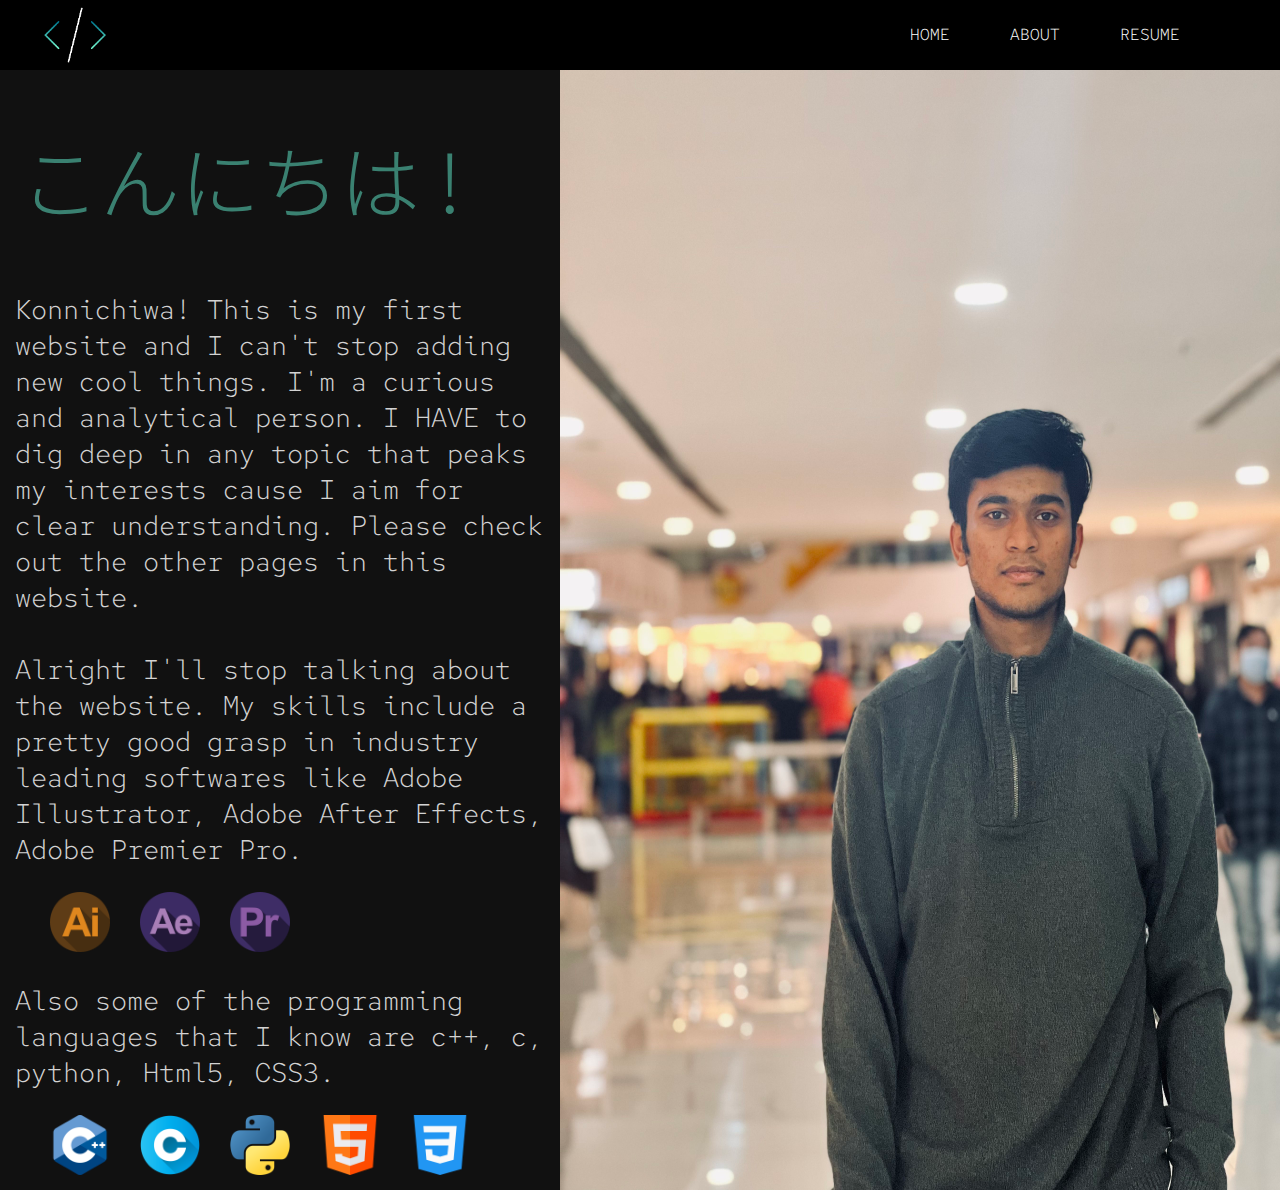
==== about.html @ 4363a50a "uploading website" ====
<!DOCTYPE html>
<html>
<head>
    <link rel="preconnect" href="https://fonts.googleapis.com">
    <link rel="preconnect" href="https://fonts.gstatic.com" crossorigin>
    <link href="https://fonts.googleapis.com/css2?family=Red+Hat+Mono:wght@500&display=swap" rel="stylesheet">
    <link rel="preconnect" href="https://fonts.googleapis.com">
    <link rel="preconnect" href="https://fonts.gstatic.com" crossorigin>
    <link href="https://fonts.googleapis.com/css2?family=Noto+Sans+JP:wght@900&display=swap" rel="stylesheet">
    <link rel="stylesheet" href="style2.css">
    <title>Document</title>
</head>
<body>
    <header>
        <img class = "logo" src="Minimal coding.png" alt="">
        <nav style="padding-right: 50px;">
            <a href="index.html">Home</a>
            <a href="about.html">About</a>
            <a href="resume.html">Resume</a>
        </nav>
    </header>
    <section class = "about">
        <div>
            <h2>こんにちは !</h2>
            <p>Konnichiwa! This is my first website and I can't stop adding new cool things. I'm a curious and analytical person. I HAVE to dig deep in any topic that peaks my interests cause I aim for clear understanding. Please check out the other pages in this website.<br><br> Alright I'll stop talking about the website. My skills include a pretty good grasp in industry leading softwares like Adobe Illustrator, Adobe After Effects, Adobe Premier Pro.
            </p>
            <ul style="display: inline;">
                <a href="https://www.adobe.com/in/products/illustrator.html" target="_blank" ><img src="illustrator.png" alt=""></a>
                <a href="https://www.adobe.com/in/products/aftereffects.html" target="_blank" ><img src="after-effects (1).png" alt=""></a>
                <a href="https://www.adobe.com/products/premiere.html" target="_blank" ><img src="premier.png" alt=""></a>
            </ul>
            <p>Also some of the programming languages that I know are c++, c, python, Html5, CSS3.</p>
            <ul style="display: inline;">
                <img src="c-.png" alt="">
                <img src="letter-c.png" alt="">
                <img src="python.png" alt="">
                <img src="html.png" alt="">
                <img src="css-3 (1).png" alt="">
            </ul>
        </div>
        <img src="IMG_3535.jpg" alt="">
    </section>
</body>
</html>
---- style2.css ----
*{
    font-family: 'Red Hat Mono', monospace;
    font-weight: 300;
    font-size: 1em;
    margin: 0px;
}
body {
    margin: 0px;
}

header {
    display: flex;
    flex-direction: row;
    justify-content: space-between;
    align-items: center;
    background-color: black;
}

.logo {
    padding-left: 40px;
    width: 70px;
    height: auto;
}

header a {
    font-family: 'Red Hat Mono', monospace;
    color: white;
    text-decoration: none;
    text-transform: uppercase;
    padding-right: 50px;
    transition: all 0.1s;
}

a:hover {
    color: rgba(75, 176, 154, 1);
}

.about {
    display: flex;
    background-color: #111111;
}

h2 {
    font-family: 'Noto Sans JP', sans-serif;
    font-size: 5em;
    color: rgba(75, 176, 154,.7);
    padding-top: 50px;
    padding-left: 20px;
    padding-bottom: 40px;
}

p {
    color: rgb(211, 211, 211);
    padding: 15px;
    font-size: 1.7em;
}

section.about > img {
    width: 45em;
    height: auto;
    float:right;
}

ul img {
    padding: 10px;
    width: 60px;
    transition: 0.25s;
}
ul img:hover {
    width: 62px;
}
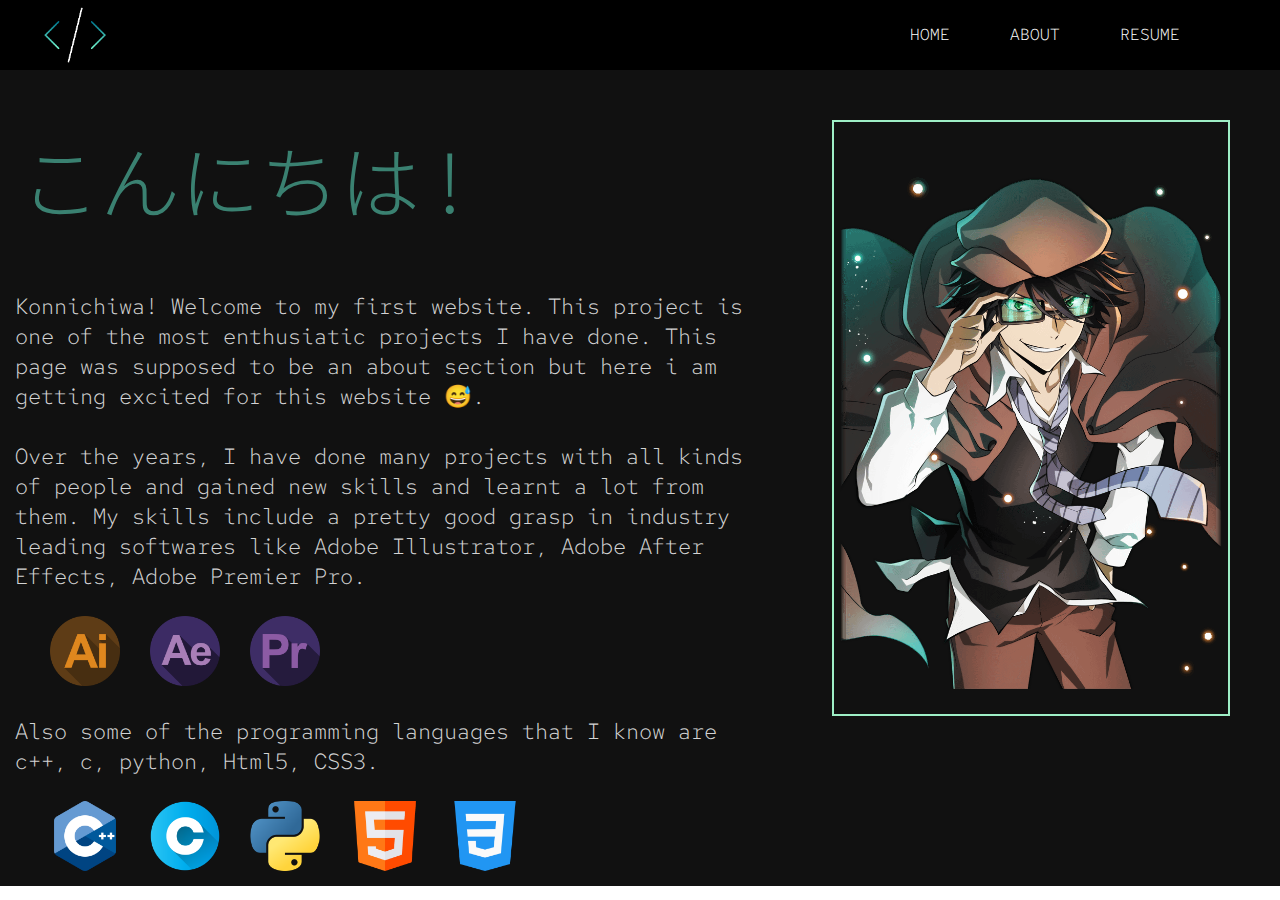
==== commit c782fa46: "update 2.0" ====
--- a/about.html
+++ b/about.html
@@ -22,7 +22,7 @@
     <section class = "about">
         <div>
             <h2>こんにちは !</h2>
-            <p>Konnichiwa! This is my first website and I can't stop adding new cool things. I'm a curious and analytical person. I HAVE to dig deep in any topic that peaks my interests cause I aim for clear understanding. Please check out the other pages in this website.<br><br> Alright I'll stop talking about the website. My skills include a pretty good grasp in industry leading softwares like Adobe Illustrator, Adobe After Effects, Adobe Premier Pro.
+            <p>Konnichiwa! Welcome to my first website. This project is one of the most enthusiatic projects I have done. This page was supposed to be an about section but here i am getting excited for this website 😅.<br><br> Over the years, I have done many projects with all kinds of people and gained new skills and learnt a lot from them. My skills include a pretty good grasp in industry leading softwares like Adobe Illustrator, Adobe After Effects, Adobe Premier Pro.
             </p>
             <ul style="display: inline;">
                 <a href="https://www.adobe.com/in/products/illustrator.html" target="_blank" ><img src="illustrator.png" alt=""></a>
@@ -38,7 +38,7 @@
                 <img src="css-3 (1).png" alt="">
             </ul>
         </div>
-        <img src="IMG_3535.jpg" alt="">
+        <img src="wp4726358.png" alt="">
     </section>
 </body>
 </html>
--- a/style2.css
+++ b/style2.css
@@ -37,6 +37,7 @@
 
 .about {
     display: flex;
+    justify-content: space-between;
     background-color: #111111;
 }
 
@@ -52,20 +53,24 @@
 p {
     color: rgb(211, 211, 211);
     padding: 15px;
-    font-size: 1.7em;
+    font-size: 1.4rem;
 }
 
 section.about > img {
-    width: 45em;
-    height: auto;
-    float:right;
+    object-fit: contain;
+    width: 30%;
+    padding: 5px;
+    margin: 50px;
+    margin-bottom: 170px;
+    border: 2px solid #9EEFC6;
 }
 
 ul img {
     padding: 10px;
-    width: 60px;
+    width: 70px;
     transition: 0.25s;
 }
+
 ul img:hover {
     width: 62px;
 }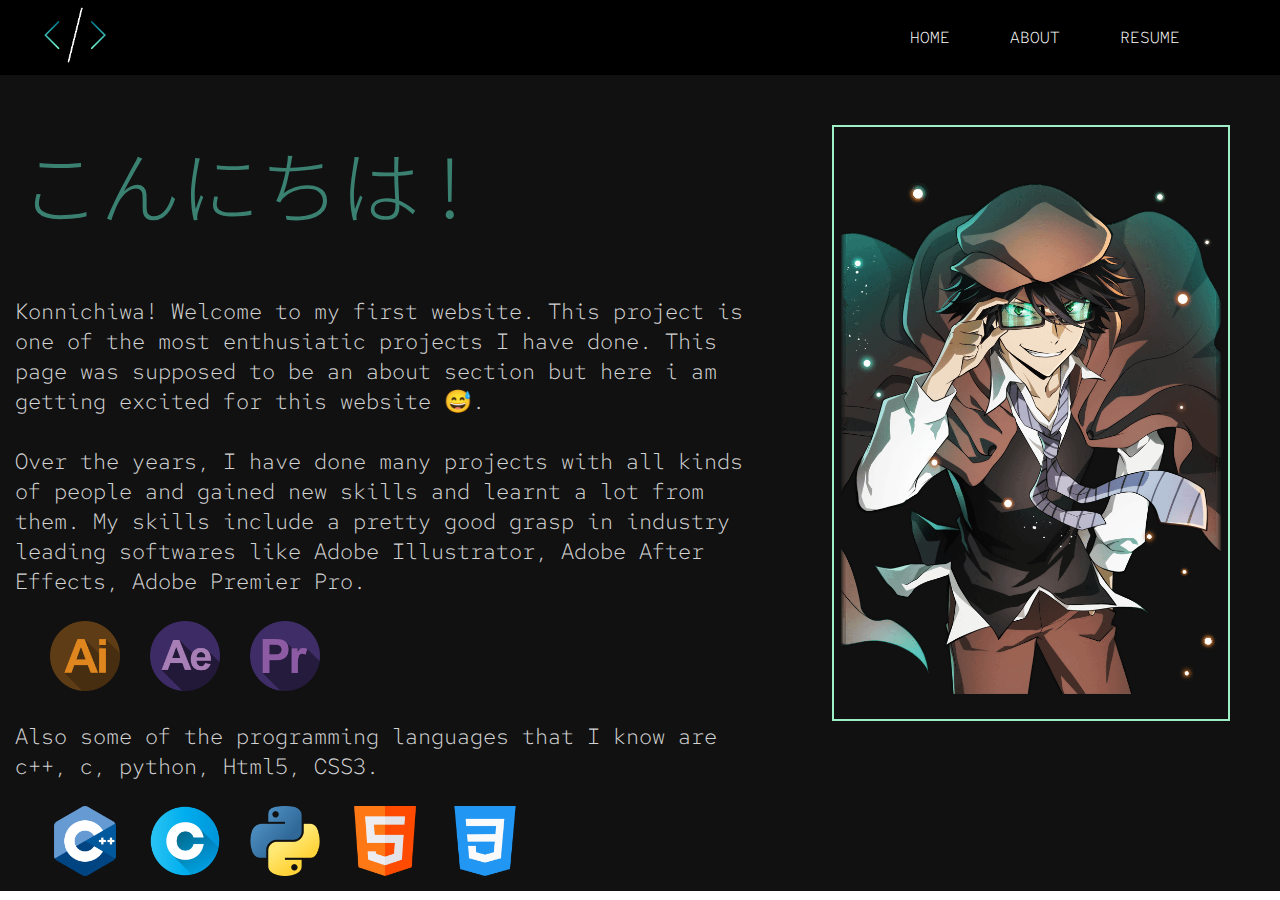
==== commit b058eb39: "update 2.1" ====
--- a/about.html
+++ b/about.html
@@ -12,7 +12,7 @@
 </head>
 <body>
     <header>
-        <img class = "logo" src="Minimal coding.png" alt="">
+        <a href="index.html"><img class = "logo" src="Minimal coding.png" alt=""></a>
         <nav style="padding-right: 50px;">
             <a href="index.html">Home</a>
             <a href="about.html">About</a>
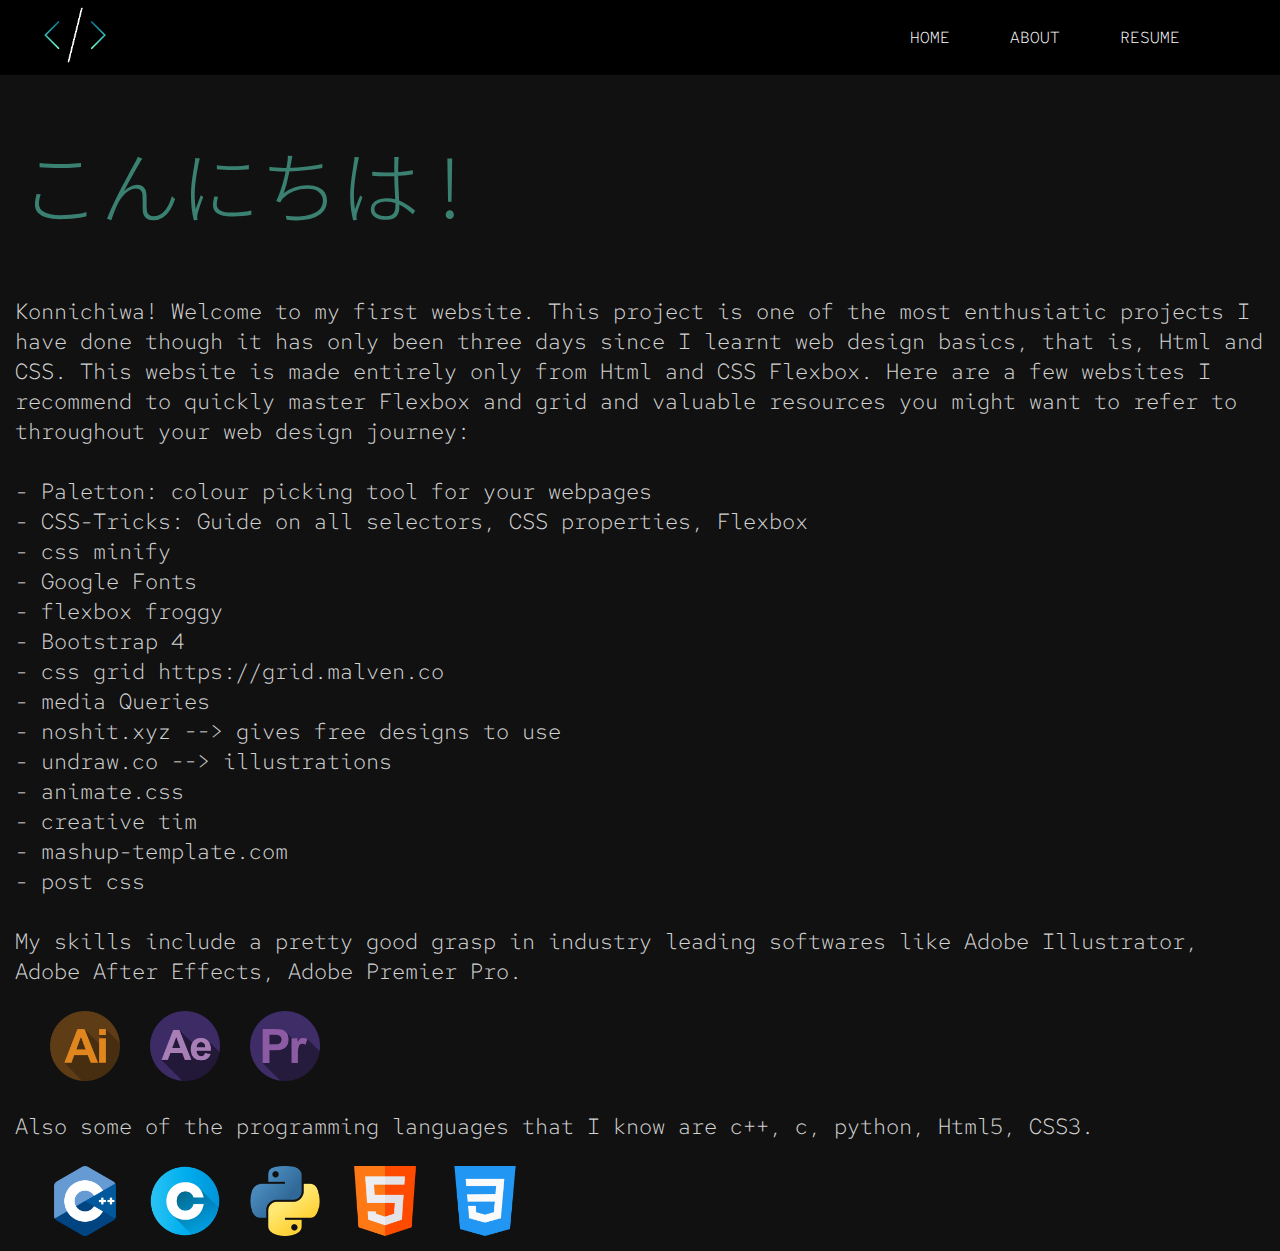
==== commit e64df1f2: "file organize" ====
--- a/about.html
+++ b/about.html
@@ -7,12 +7,12 @@
     <link rel="preconnect" href="https://fonts.googleapis.com">
     <link rel="preconnect" href="https://fonts.gstatic.com" crossorigin>
     <link href="https://fonts.googleapis.com/css2?family=Noto+Sans+JP:wght@900&display=swap" rel="stylesheet">
-    <link rel="stylesheet" href="style2.css">
+    <link rel="stylesheet" href="./css/style2.css">
     <title>Document</title>
 </head>
 <body>
     <header>
-        <a href="index.html"><img class = "logo" src="Minimal coding.png" alt=""></a>
+        <a href="index.html"><img class = "logo" src="./img/Minimal coding.png" alt=""></a>
         <nav style="padding-right: 50px;">
             <a href="index.html">Home</a>
             <a href="about.html">About</a>
@@ -22,23 +22,39 @@
     <section class = "about">
         <div>
             <h2>こんにちは !</h2>
-            <p>Konnichiwa! Welcome to my first website. This project is one of the most enthusiatic projects I have done. This page was supposed to be an about section but here i am getting excited for this website 😅.<br><br> Over the years, I have done many projects with all kinds of people and gained new skills and learnt a lot from them. My skills include a pretty good grasp in industry leading softwares like Adobe Illustrator, Adobe After Effects, Adobe Premier Pro.
+            <p>Konnichiwa! Welcome to my first website. This project is one of the most enthusiatic projects I have done though it has only been three days since I learnt web design basics, that is, Html and CSS. This website is made entirely only from Html and CSS Flexbox.
+                Here are a few websites I recommend to quickly master Flexbox and grid and valuable resources you might want to refer to throughout your web design journey:  <br>  <br>
+                -	Paletton: colour picking tool for your webpages <br>
+                -	CSS-Tricks: Guide on all selectors, CSS properties, Flexbox <br>
+                -	css minify <br>
+                -	Google Fonts <br>
+                -	flexbox froggy <br>
+                -	Bootstrap 4 <br>
+                -	css grid https://grid.malven.co <br>
+                -	media Queries <br>
+                -	noshit.xyz --> gives free designs to use <br>
+                -	undraw.co --> illustrations <br>
+                -	animate.css <br>
+                -	creative tim <br>
+                -	mashup-template.com <br>
+                -	post css <br>  <br>
+                My skills include a pretty good grasp in industry leading softwares like Adobe Illustrator, Adobe After Effects, Adobe Premier Pro.
+                
             </p>
             <ul style="display: inline;">
-                <a href="https://www.adobe.com/in/products/illustrator.html" target="_blank" ><img src="illustrator.png" alt=""></a>
-                <a href="https://www.adobe.com/in/products/aftereffects.html" target="_blank" ><img src="after-effects (1).png" alt=""></a>
-                <a href="https://www.adobe.com/products/premiere.html" target="_blank" ><img src="premier.png" alt=""></a>
+                <a href="https://www.adobe.com/in/products/illustrator.html" target="_blank" ><img src="./img/illustrator.png" alt=""></a>
+                <a href="https://www.adobe.com/in/products/aftereffects.html" target="_blank" ><img src="./img/after-effects (1).png" alt=""></a>
+                <a href="https://www.adobe.com/products/premiere.html" target="_blank" ><img src="./img/premier.png" alt=""></a>
             </ul>
             <p>Also some of the programming languages that I know are c++, c, python, Html5, CSS3.</p>
             <ul style="display: inline;">
-                <img src="c-.png" alt="">
-                <img src="letter-c.png" alt="">
-                <img src="python.png" alt="">
-                <img src="html.png" alt="">
-                <img src="css-3 (1).png" alt="">
+                <img src="./img/c-.png" alt="">
+                <img src="./img/letter-c.png" alt="">
+                <img src="./img/python.png" alt="">
+                <img src="./img/html.png" alt="">
+                <img src="./img/css-3 (1).png" alt="">
             </ul>
         </div>
-        <img src="wp4726358.png" alt="">
     </section>
 </body>
 </html>
--- a/css/style2.css
+++ b/css/style2.css
@@ -0,0 +1,76 @@
+*{
+    font-family: 'Red Hat Mono', monospace;
+    font-weight: 300;
+    font-size: 1em;
+    margin: 0px;
+}
+body {
+    margin: 0px;
+}
+
+header {
+    display: flex;
+    flex-direction: row;
+    justify-content: space-between;
+    align-items: center;
+    background-color: black;
+}
+
+.logo {
+    padding-left: 40px;
+    width: 70px;
+    height: auto;
+}
+
+header a {
+    font-family: 'Red Hat Mono', monospace;
+    color: white;
+    text-decoration: none;
+    text-transform: uppercase;
+    padding-right: 50px;
+    transition: all 0.1s;
+}
+
+a:hover {
+    color: rgba(75, 176, 154, 1);
+}
+
+.about {
+    display: flex;
+    justify-content: space-between;
+    background-color: #111111;
+}
+
+h2 {
+    font-family: 'Noto Sans JP', sans-serif;
+    font-size: 5em;
+    color: rgba(75, 176, 154,.7);
+    padding-top: 50px;
+    padding-left: 20px;
+    padding-bottom: 40px;
+}
+
+p {
+    color: rgb(211, 211, 211);
+    padding: 15px;
+    font-size: 1.4rem;
+}
+
+section.about > img {
+    object-fit: contain;
+    width: 30%;
+    padding: 5px;
+    margin: 50px;
+    margin-bottom: 170px;
+    border: 2px solid #9EEFC6;
+}
+
+ul img {
+    padding: 10px;
+    width: 70px;
+    transition: 0.25s;
+}
+
+ul img:hover {
+    width: 62px;
+}